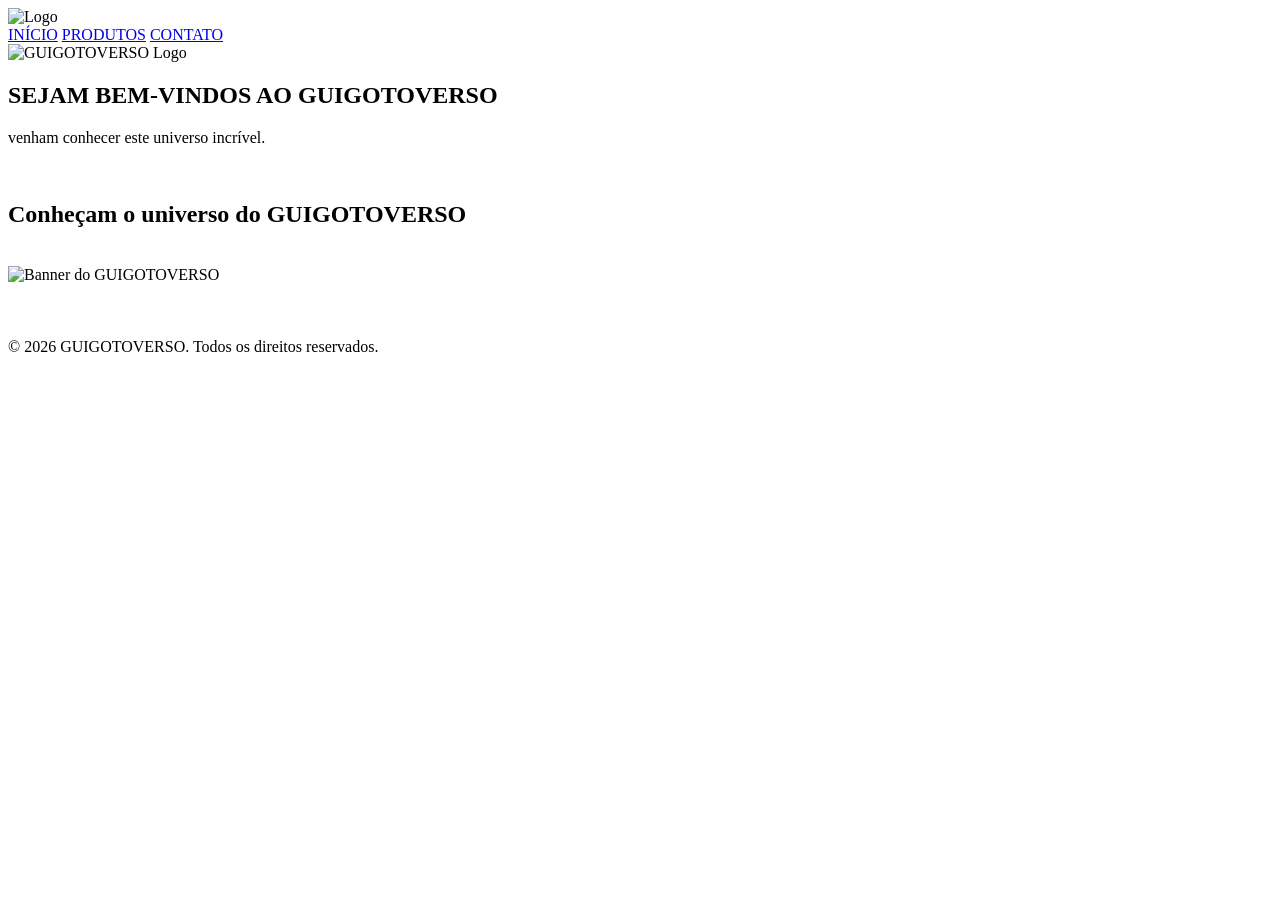
==== index.html @ 9ea1148d "first commit" ====
<!DOCTYPE html>
<html lang="en">
    <img class="logo" src="guigotologo.png" alt="Logo">
<head>
    <meta charset="UTF-8">
    <meta name="viewport" content="width=device-width, initial-scale=1.0">
    <link rel="stylesheet" href="style.css">
    <title>GUIGOTOVERSO</title>
</head>
<body>
    <header>
        <nav class="navegacao">
            <a href="#index.html">INÍCIO</a>
            <a href="#produtos.html">PRODUTOS</a>
            <a href="#contatos.html">CONTATO</a>
        </nav>
    </header>
    <img class="banner" src="B1.png" alt="GUIGOTOVERSO Logo">
    <section>
        <h1>SEJAM BEM-VINDOS AO GUIGOTOVERSO</h1>
        <p>venham conhecer este universo incrível.</p>
    </section>
    <br>
    <section>
        <h2>Conheçam o universo do GUIGOTOVERSO</h2>
    </section>
    <br>
    <img class="banner2" src="Banner12.png" alt="Banner do GUIGOTOVERSO">
    <br>
    <section>
        <h2></h2>
        <p></p>
    </section>
</body>
<br>
<footer class="barrafinal">
    <p>&copy; 2026 GUIGOTOVERSO. Todos os direitos reservados.</p>
</footer>
</html>
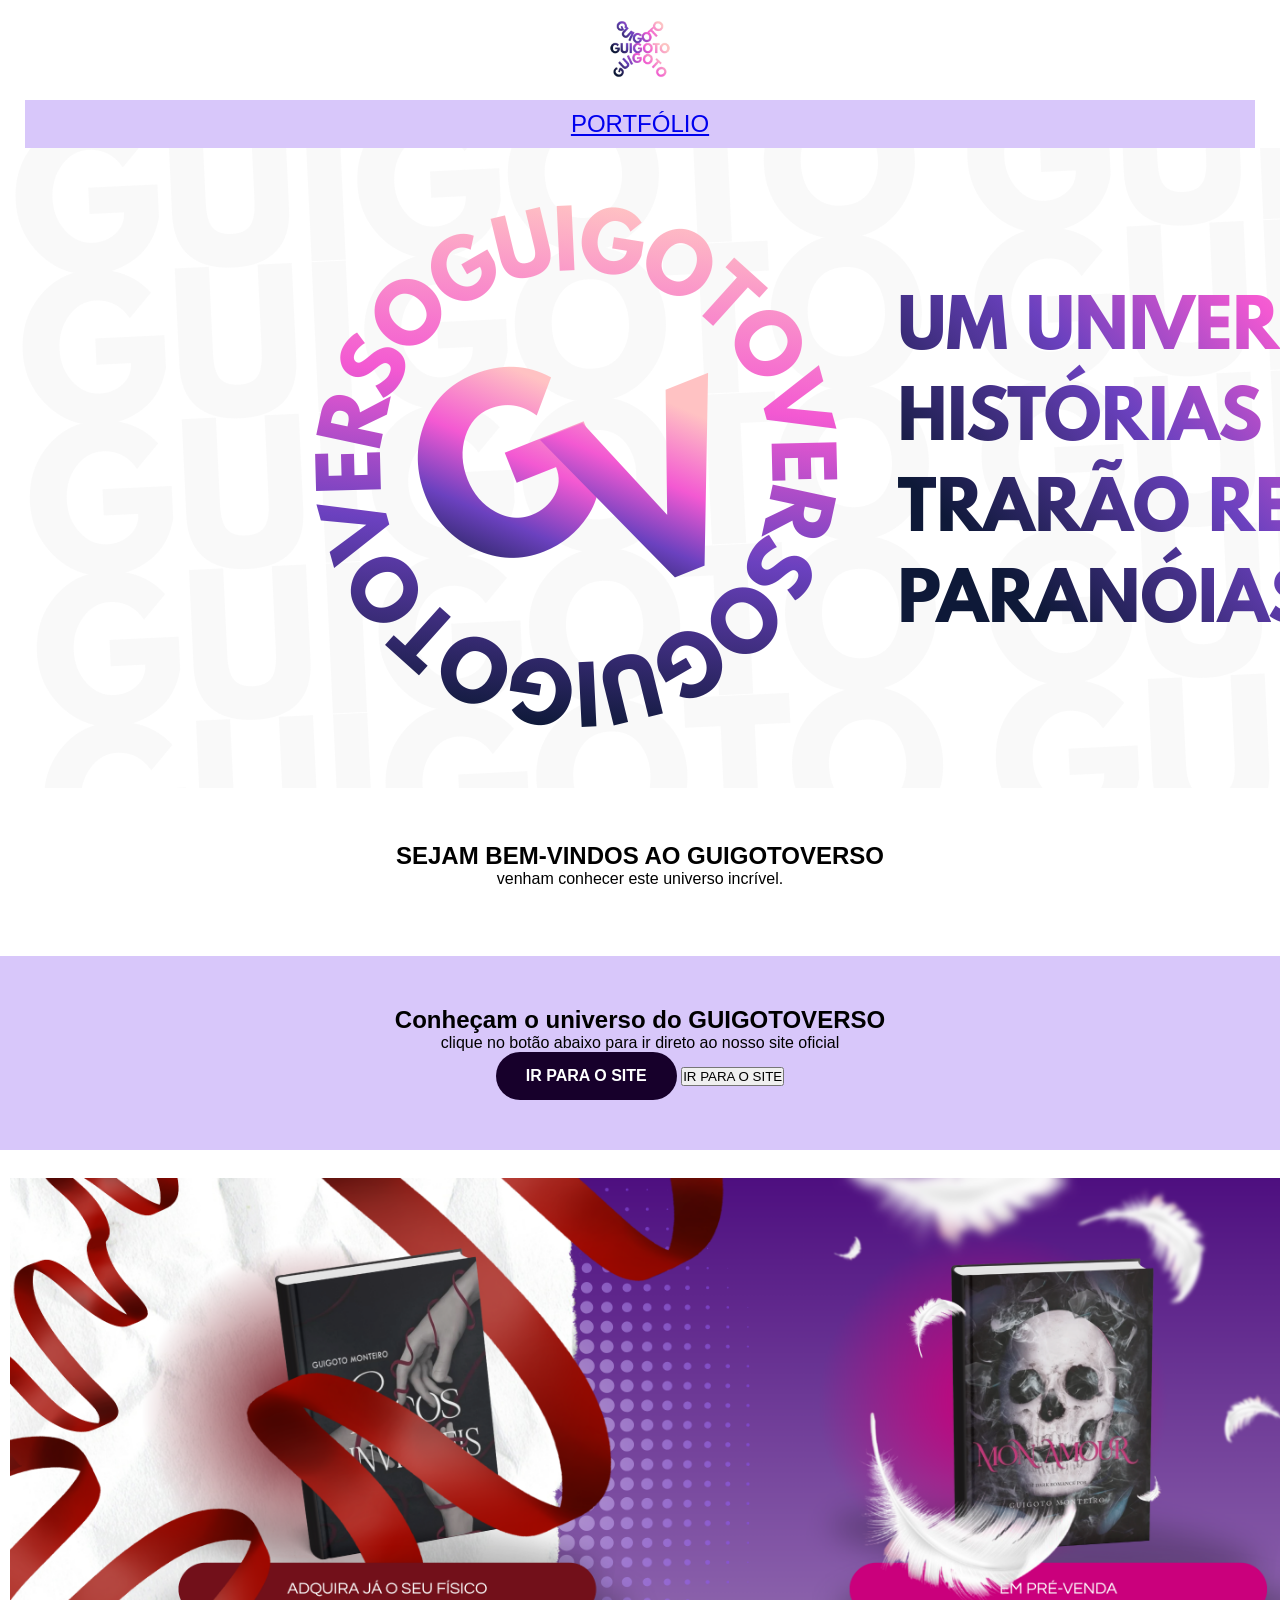
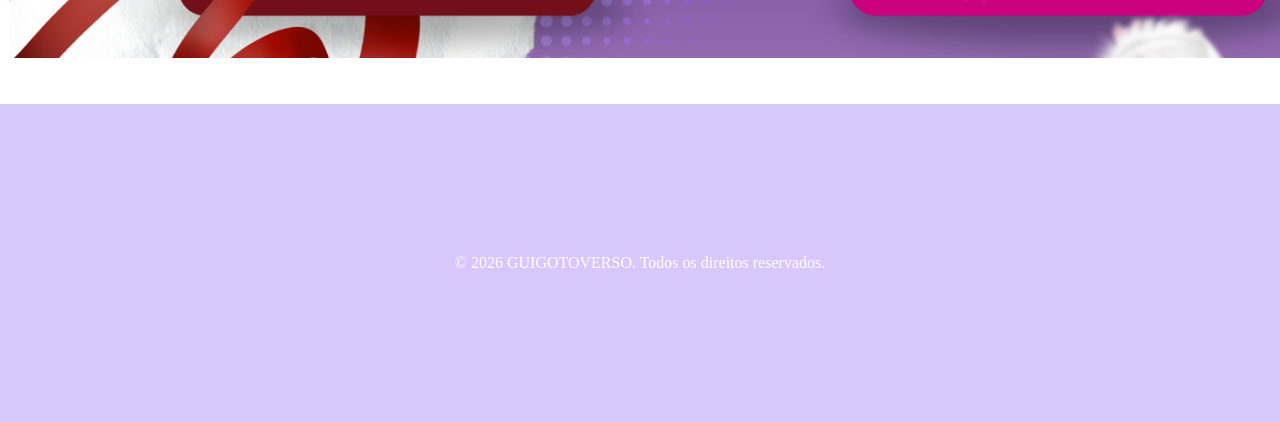
==== commit a1571f85: "texto" ====
--- a/index.html
+++ b/index.html
@@ -9,20 +9,21 @@
 </head>
 <body>
     <header>
-        <nav class="navegacao">
-            <a href="#index.html">INÍCIO</a>
-            <a href="#produtos.html">PRODUTOS</a>
-            <a href="#contatos.html">CONTATO</a>
+        <nav class="navegacao" style="font-size: x-large; gap: 40px;">
+            <a href="#index.html">PORTFÓLIO</a>
         </nav>
     </header>
     <img class="banner" src="B1.png" alt="GUIGOTOVERSO Logo">
-    <section>
+    <section class="apresentacao">
         <h1>SEJAM BEM-VINDOS AO GUIGOTOVERSO</h1>
         <p>venham conhecer este universo incrível.</p>
     </section>
     <br>
-    <section>
+    <section class="apresentacao2">
         <h2>Conheçam o universo do GUIGOTOVERSO</h2>
+        <p>clique no botão abaixo para ir direto ao nosso site oficial</p>
+        <a class="botao-link" href="https://guigotoverso.lojavirtualnuvem.com.br/" target="_blank">IR PARA O SITE</a>
+            <button class="botao">IR PARA O SITE</button>
     </section>
     <br>
     <img class="banner2" src="Banner12.png" alt="Banner do GUIGOTOVERSO">
--- a/style.css
+++ b/style.css
@@ -0,0 +1,72 @@
+*{
+    margin: 0;
+    padding: 0;
+    box-sizing: border-box;
+}
+
+.logo{
+    display: block;
+    margin: auto;
+    width: 100px;
+    height: auto;
+    padding: 10px;
+}
+
+.navegacao{
+    background-color: #d8c7fa;
+    padding: 10px;
+    text-align: center;
+    color: white;
+    text-decoration: none;
+    margin: 0 25px;
+    font-family: Arial, Helvetica, sans-serif;
+}
+
+.Banner{
+    display: block;
+    margin: auto;
+    padding: 10px;
+    width: 1500px;
+    height: 500px;
+}
+
+.apresentacao{
+    text-align: center;
+    padding: 50px;
+    gap: 50px;
+    font-family: Arial, Helvetica, sans-serif;
+}
+
+.apresentacao2{
+    text-align: center;
+    padding: 50px;
+    gap: 50px;
+    font-family: Arial, Helvetica, sans-serif;
+    background-color: #d8c7fa;
+}
+
+.botao-link {
+    display: inline-block;
+    padding: 15px 30px;
+    background-color: #17002b; 
+    color: white;
+    text-decoration: none;
+    border-radius: 50px;
+    font-weight: bold;
+    transition: background-color 0.3s ease;
+}
+
+.banner2{
+    display: block;
+    margin: auto;
+    padding: 10px;
+    width: 1500px;
+    height: 500px;
+}
+
+.barrafinal{
+    text-align: center;
+    color: #FFFFFF;
+    background-color: #d8c7fa;
+    padding: 150px;
+}
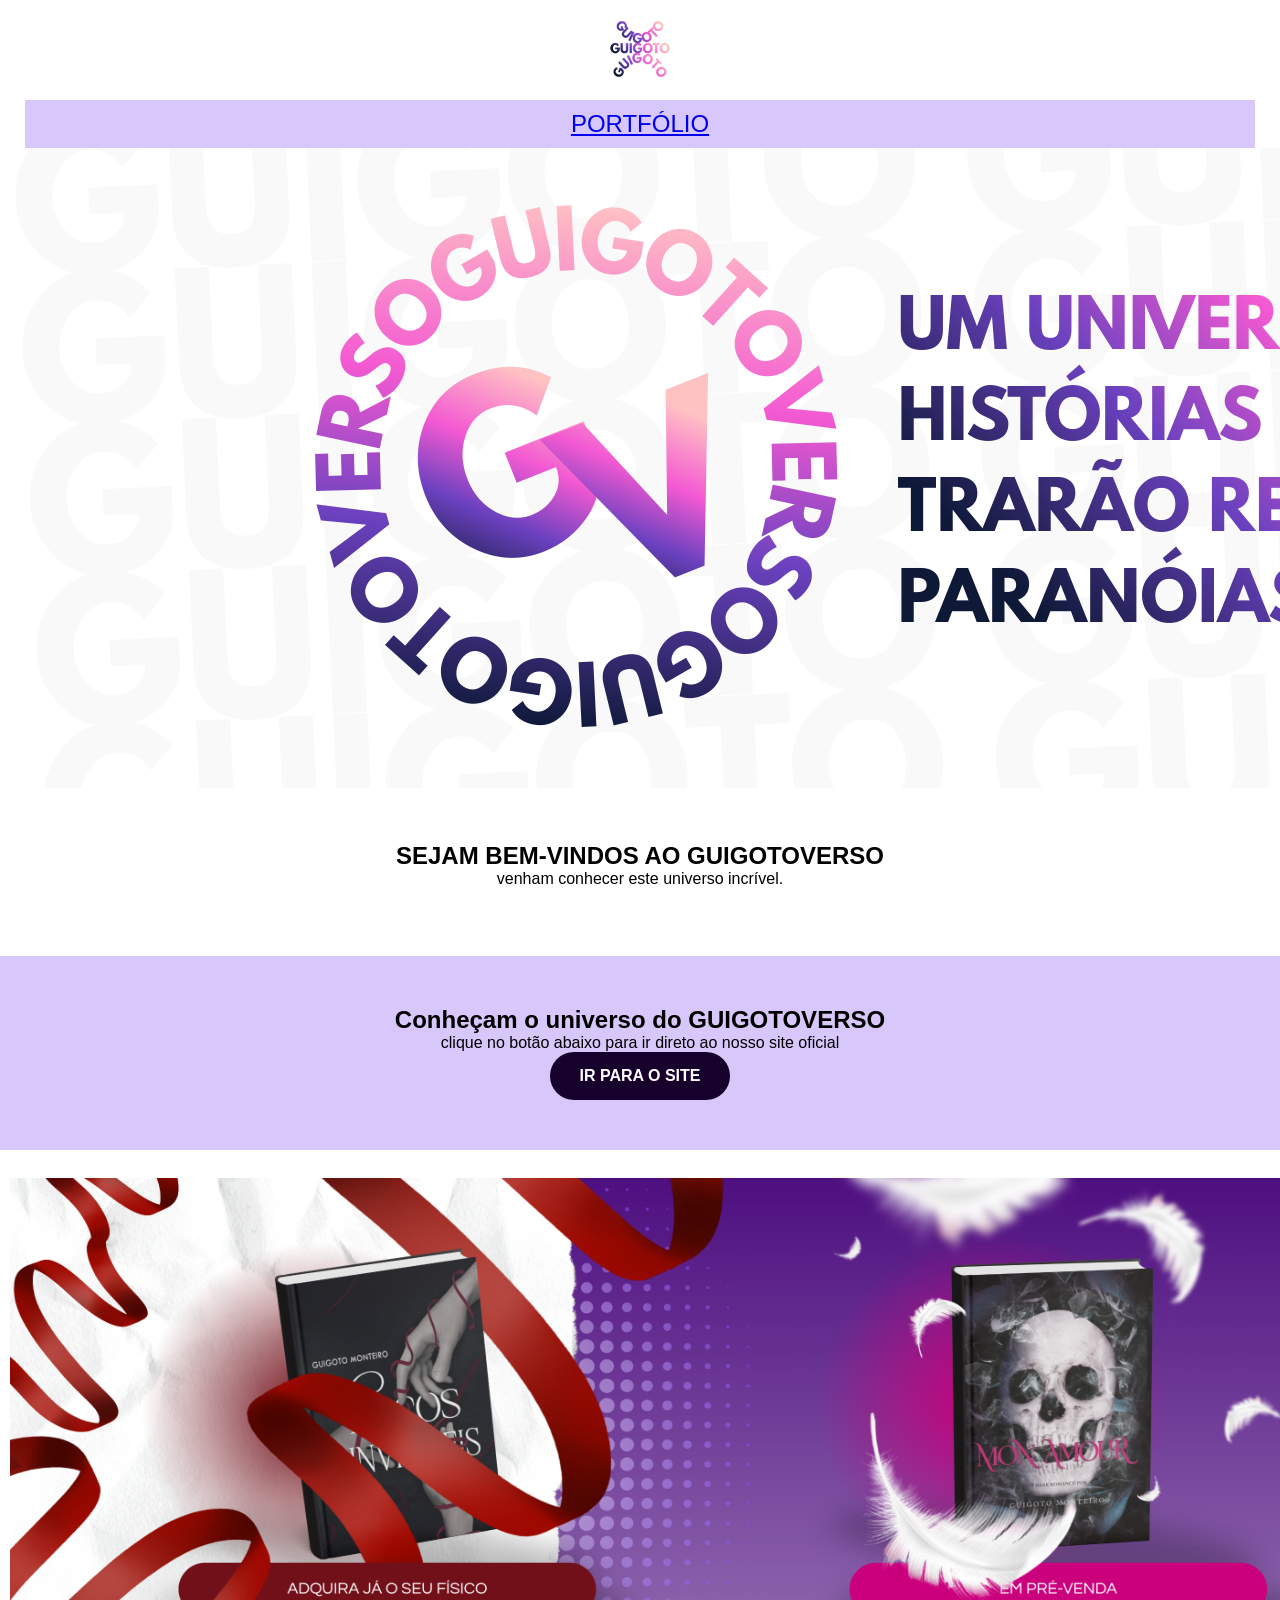
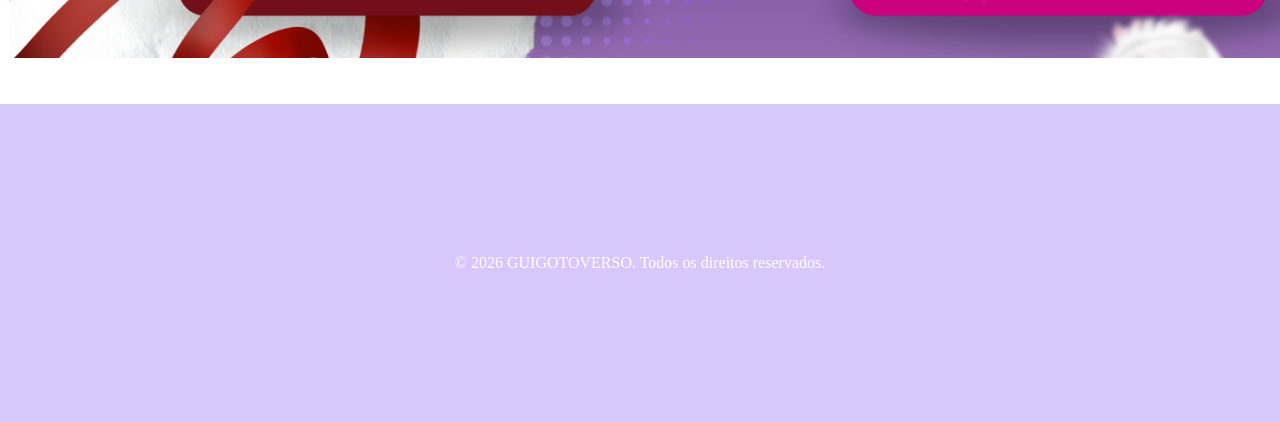
==== commit 24de2c43: "texto" ====
--- a/index.html
+++ b/index.html
@@ -23,7 +23,6 @@
         <h2>Conheçam o universo do GUIGOTOVERSO</h2>
         <p>clique no botão abaixo para ir direto ao nosso site oficial</p>
         <a class="botao-link" href="https://guigotoverso.lojavirtualnuvem.com.br/" target="_blank">IR PARA O SITE</a>
-            <button class="botao">IR PARA O SITE</button>
     </section>
     <br>
     <img class="banner2" src="Banner12.png" alt="Banner do GUIGOTOVERSO">
--- a/style.css
+++ b/style.css
@@ -45,7 +45,7 @@
     background-color: #d8c7fa;
 }
 
-.botao-link {
+.botao-link{
     display: inline-block;
     padding: 15px 30px;
     background-color: #17002b; 
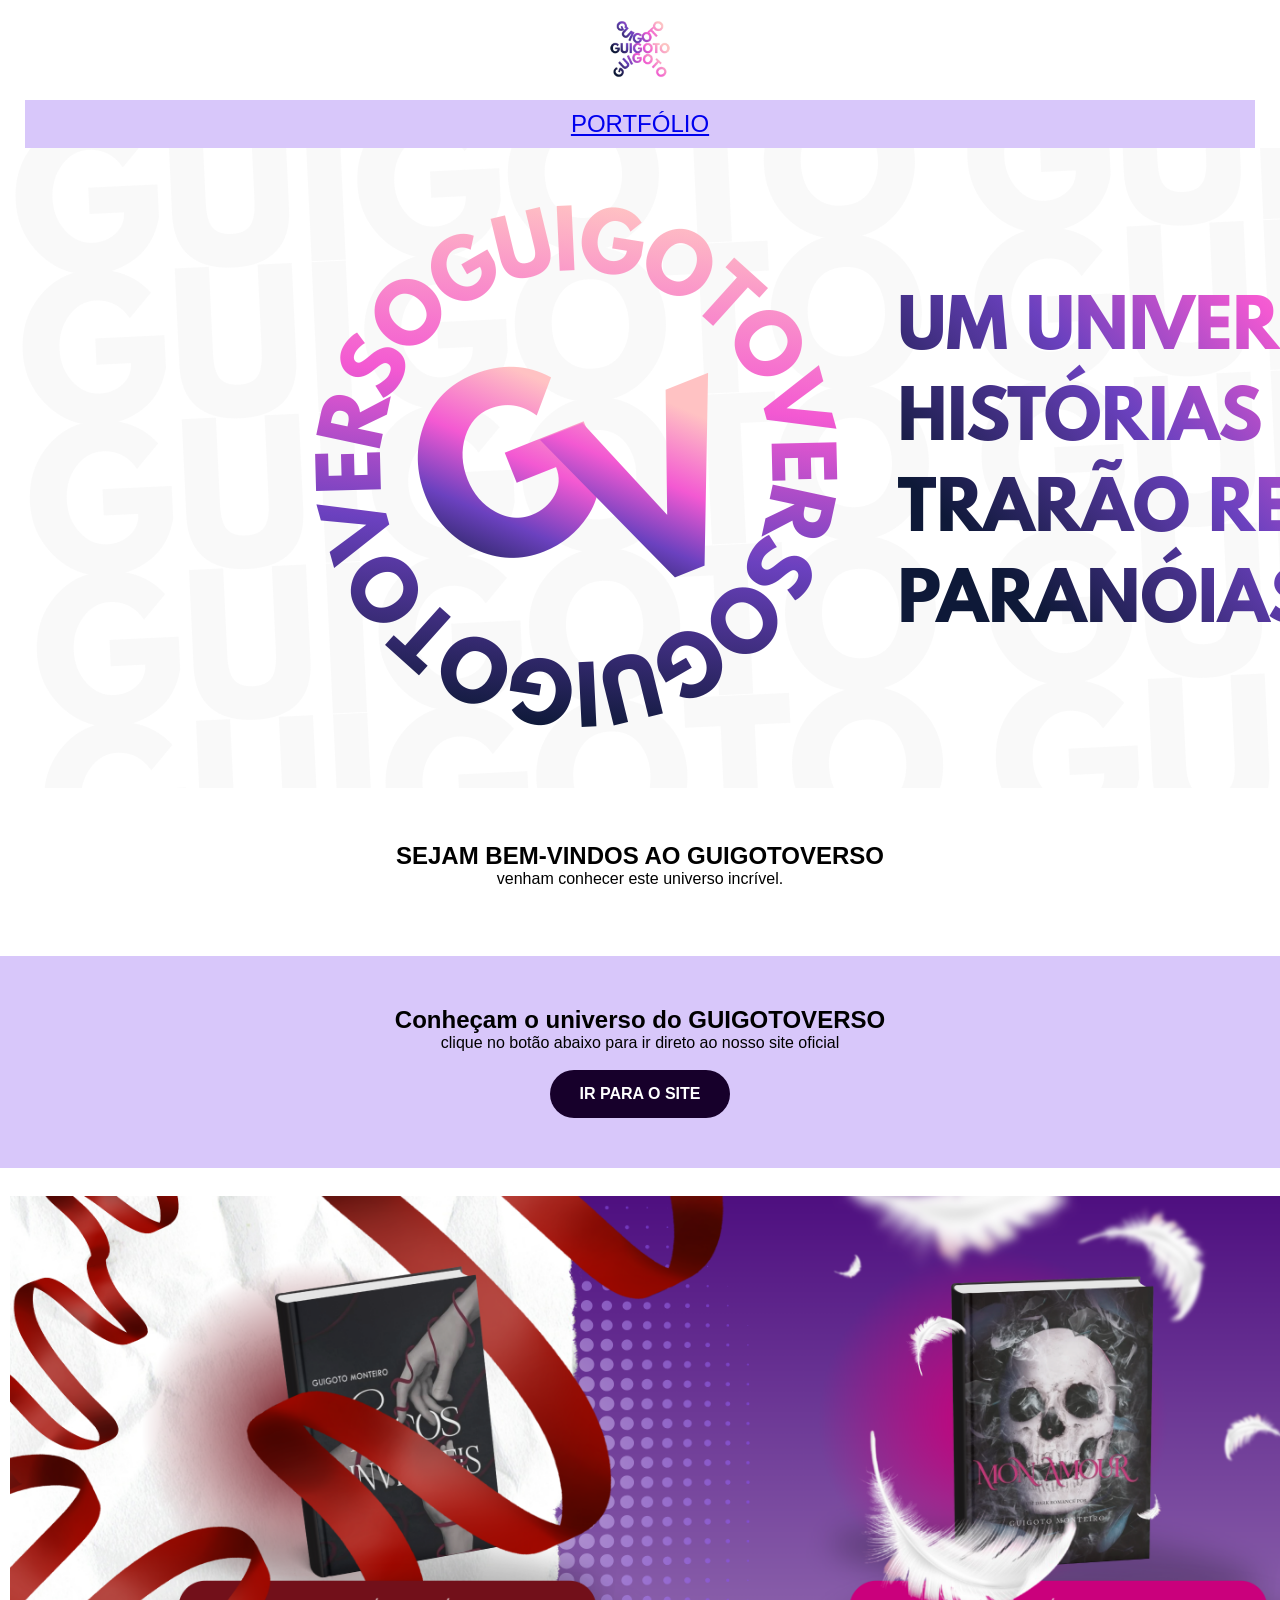
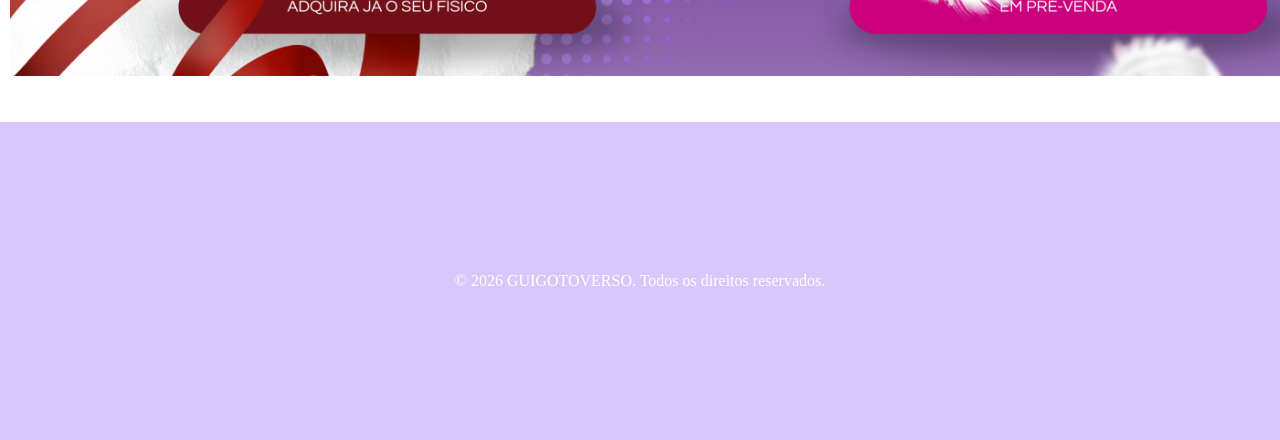
==== commit c61175d0: "texto" ====
--- a/index.html
+++ b/index.html
@@ -22,6 +22,7 @@
     <section class="apresentacao2">
         <h2>Conheçam o universo do GUIGOTOVERSO</h2>
         <p>clique no botão abaixo para ir direto ao nosso site oficial</p>
+        <br>
         <a class="botao-link" href="https://guigotoverso.lojavirtualnuvem.com.br/" target="_blank">IR PARA O SITE</a>
     </section>
     <br>
